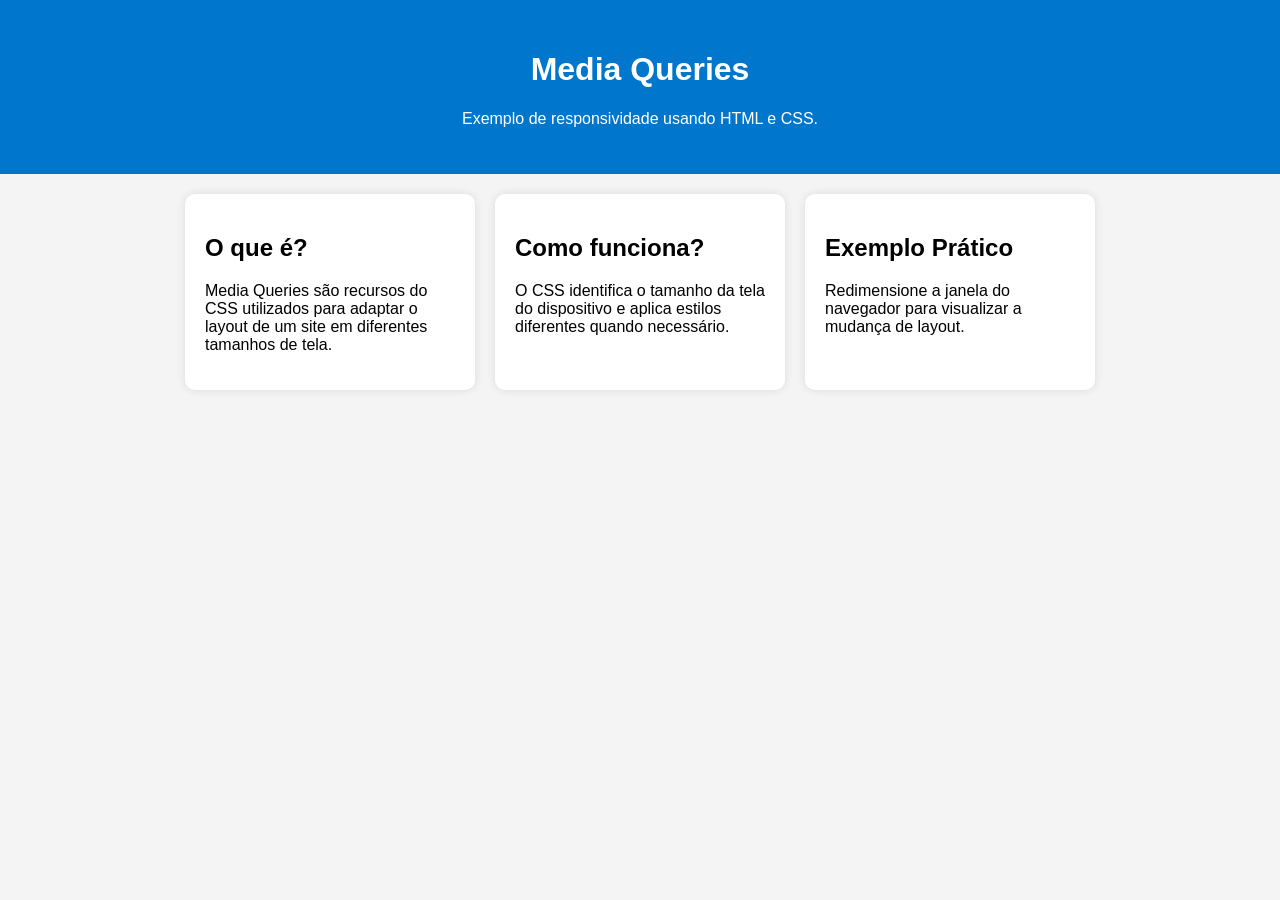
==== portfólio/index.html @ e8db25e9 "Add files via upload" ====
<!DOCTYPE html>
<html lang="pt-br">
<head>
    <meta charset="UTF-8">
    <meta name="viewport" content="width=device-width, initial-scale=1.0">
    <title>Media Queries</title>
    <link rel="stylesheet" href="style.css">
</head>
<body>

    <header>
        <h1>Media Queries</h1>
        <p>Exemplo de responsividade usando HTML e CSS.</p>
    </header>

    <main class="container">

        <div class="card">
            <h2>O que é?</h2>
            <p>
                Media Queries são recursos do CSS utilizados para adaptar
                o layout de um site em diferentes tamanhos de tela.
            </p>
        </div>

        <div class="card">
            <h2>Como funciona?</h2>
            <p>
                O CSS identifica o tamanho da tela do dispositivo e aplica
                estilos diferentes quando necessário.
            </p>
        </div>

        <div class="card">
            <h2>Exemplo Prático</h2>
            <p>
                Redimensione a janela do navegador para visualizar
                a mudança de layout.
            </p>
        </div>

    </main>

</body>
</html>
---- portfólio/style.css ----
body{
    margin:0;
    font-family: Arial, Helvetica, sans-serif;
    background-color:#f4f4f4;
}


header{
    background-color:#0077cc;
    color:white;
    text-align:center;
    padding:30px;
}


.container{
    display:flex;
    justify-content:center;
    gap:20px;
    padding:20px;
}


.card{
    background:white;
    padding:20px;
    width:250px;
    border-radius:10px;
    box-shadow:0 0 10px rgba(0,0,0,0.1);
}


@media (max-width: 768px){

    .container{
        flex-direction:column;
        align-items:center;
    }

    header{
        background-color:#ff6600;
    }

}
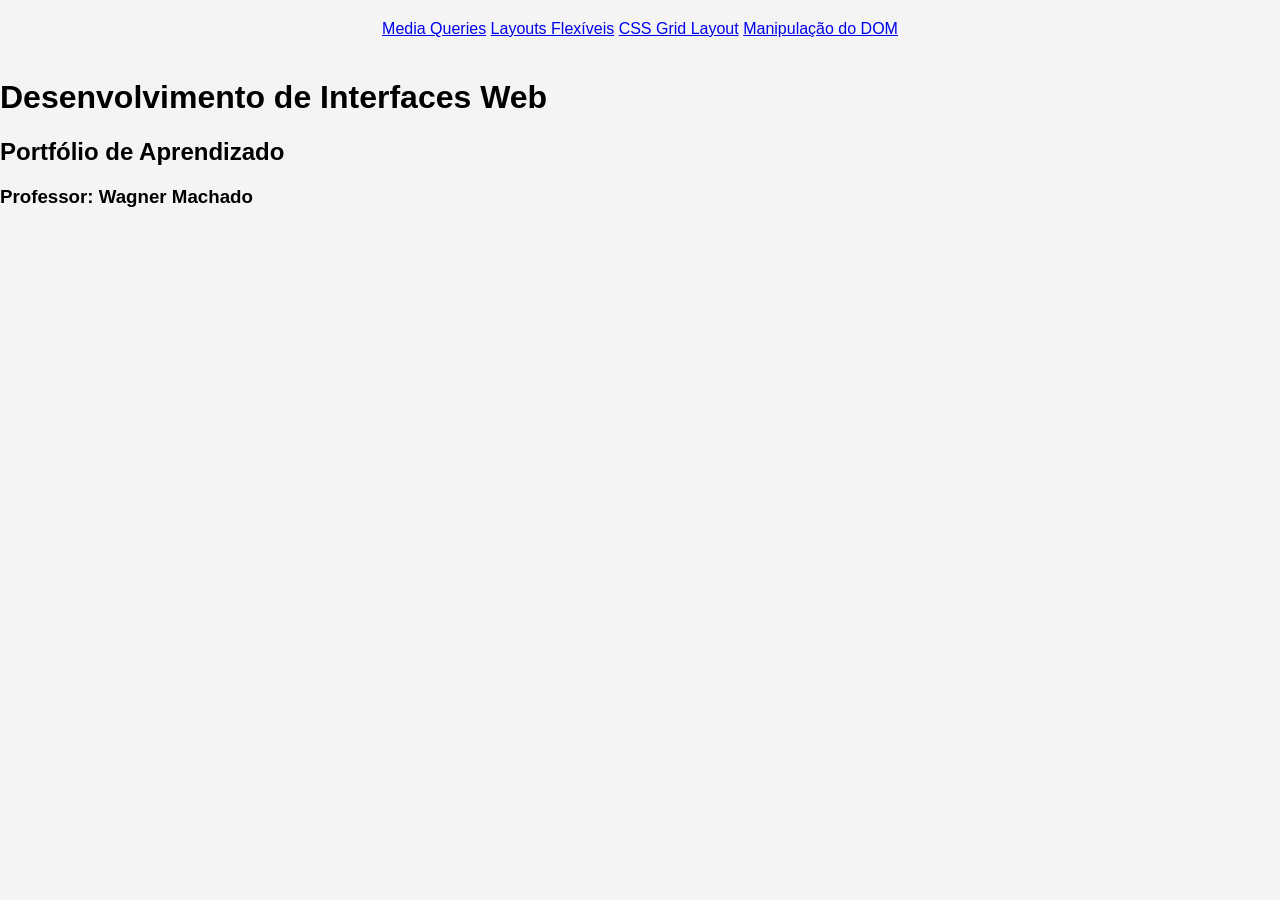
==== commit 09e06055: "Revise index.html for web interface development" ====
--- a/portfólio/index.html
+++ b/portfólio/index.html
@@ -1,45 +1,23 @@
 <!DOCTYPE html>
-<html lang="pt-br">
+<html lang="pt-BR">
 <head>
     <meta charset="UTF-8">
     <meta name="viewport" content="width=device-width, initial-scale=1.0">
-    <title>Media Queries</title>
-    <link rel="stylesheet" href="style.css">
+    <link rel="stylesheet" href="./style.css">
+    <title>Desenvolvimento de Interfaces Web</title>
 </head>
 <body>
+    <div class="container">
+        <nav class="navBar">
+            <a href="./MediaQueries/index.html">Media Queries</a>
+            <a href="./LayoutsFlexiveis/index.html">Layouts Flexíveis</a>
+            <a href="./CSSGridLayout/index.html">CSS Grid Layout</a>
+            <a href="./ManipulacaoDOM/index.html">Manipulação do DOM</a>
+        </nav>
+    </div>
 
-    <header>
-        <h1>Media Queries</h1>
-        <p>Exemplo de responsividade usando HTML e CSS.</p>
-    </header>
-
-    <main class="container">
-
-        <div class="card">
-            <h2>O que é?</h2>
-            <p>
-                Media Queries são recursos do CSS utilizados para adaptar
-                o layout de um site em diferentes tamanhos de tela.
-            </p>
-        </div>
-
-        <div class="card">
-            <h2>Como funciona?</h2>
-            <p>
-                O CSS identifica o tamanho da tela do dispositivo e aplica
-                estilos diferentes quando necessário.
-            </p>
-        </div>
-
-        <div class="card">
-            <h2>Exemplo Prático</h2>
-            <p>
-                Redimensione a janela do navegador para visualizar
-                a mudança de layout.
-            </p>
-        </div>
-
-    </main>
-
+    <h1>Desenvolvimento de Interfaces Web</h1>
+    <h2>Portfólio de Aprendizado</h2>
+    <h3>Professor: Wagner Machado</h3>
 </body>
-</html>+</html>
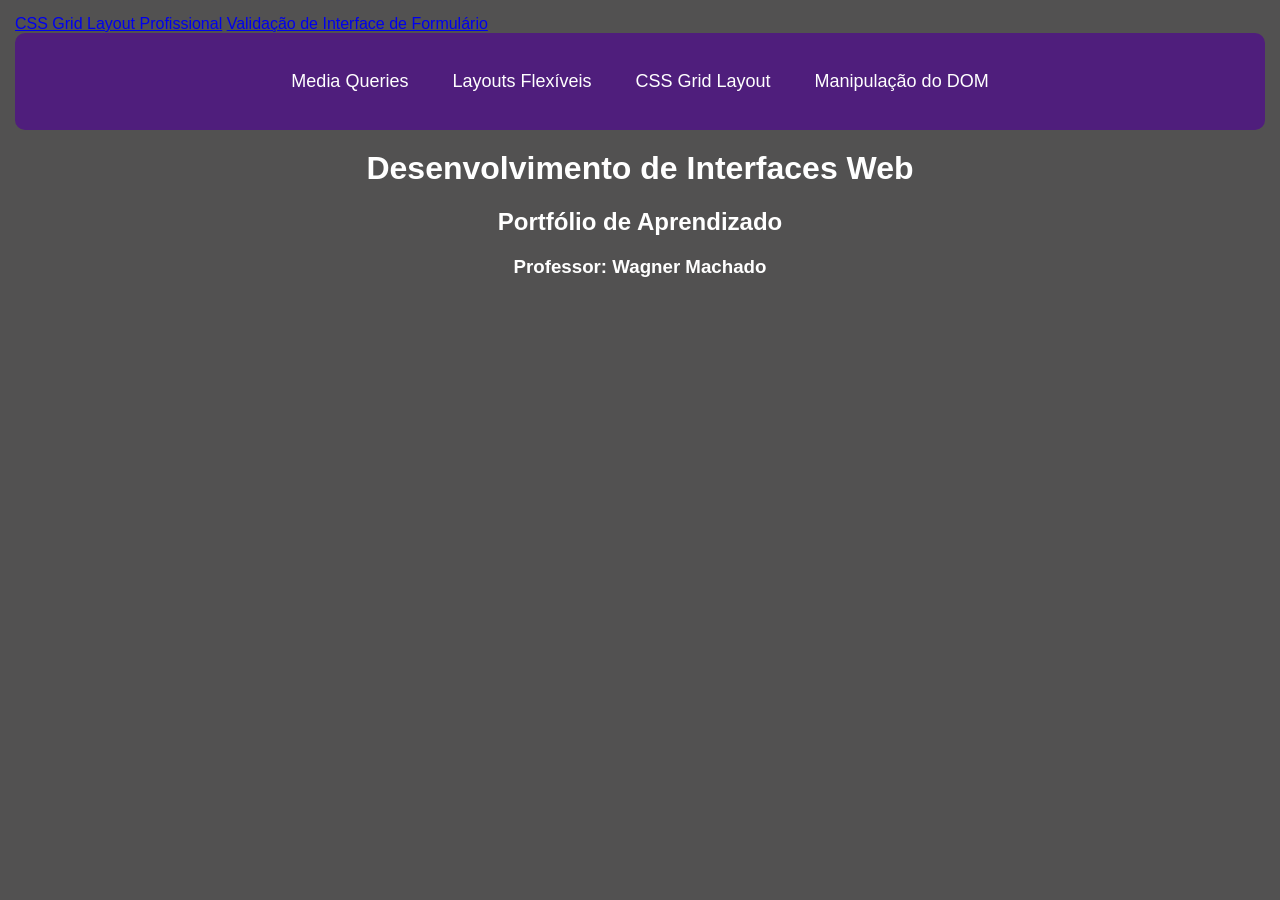
==== commit 8a91e3af: "Update index.html" ====
--- a/portfólio/index.html
+++ b/portfólio/index.html
@@ -1,6 +1,8 @@
 <!DOCTYPE html>
 <html lang="pt-BR">
 <head>
+    <a href="./CSS-Grid-Layout-Profissional/index.html">CSS Grid Layout Profissional</a>
+    <a href="./Validacao-De-Interfaces-de-Formulario/index.html">Validação de Interface de Formulário</a>
     <meta charset="UTF-8">
     <meta name="viewport" content="width=device-width, initial-scale=1.0">
     <link rel="stylesheet" href="./style.css">
--- a/portfólio/style.css
+++ b/portfólio/style.css
@@ -1,45 +1,41 @@
-
-body{
-    margin:0;
+body {
+    background-color: rgb(82, 81, 81);
     font-family: Arial, Helvetica, sans-serif;
-    background-color:#f4f4f4;
+    margin: 0;
+    padding: 15px;
 }
 
-
-header{
-    background-color:#0077cc;
-    color:white;
-    text-align:center;
-    padding:30px;
+.container {
+    background-color: rgb(79, 30, 124);
+    border-radius: 10px;
 }
 
-
-.container{
-    display:flex;
-    justify-content:center;
-    gap:20px;
-    padding:20px;
+.navBar {
+    font-size: 18px;
+    display: flex;
+    justify-content: center;
+    align-items: center;
+    flex-wrap: wrap;
+    padding: 30px;
+    gap: 20px;
 }
 
-
-.card{
-    background:white;
-    padding:20px;
-    width:250px;
-    border-radius:10px;
-    box-shadow:0 0 10px rgba(0,0,0,0.1);
+.navBar a {
+    color: white;
+    text-decoration: none;
+    transition: 0.3s ease;
+    padding: 8px 12px;
+    border-radius: 8px;
 }
 
+.navBar a:hover {
+    background-color: rgb(118, 60, 170);
+    transform: translateY(-3px);
+    box-shadow: 0px 4px 10px rgba(0,0,0,0.3);
+}
 
-@media (max-width: 768px){
-
-    .container{
-        flex-direction:column;
-        align-items:center;
-    }
-
-    header{
-        background-color:#ff6600;
-    }
-
-}+h1, h2, h3 {
+    text-align: center;
+    color: white;
+    margin-top: 20px;
+}
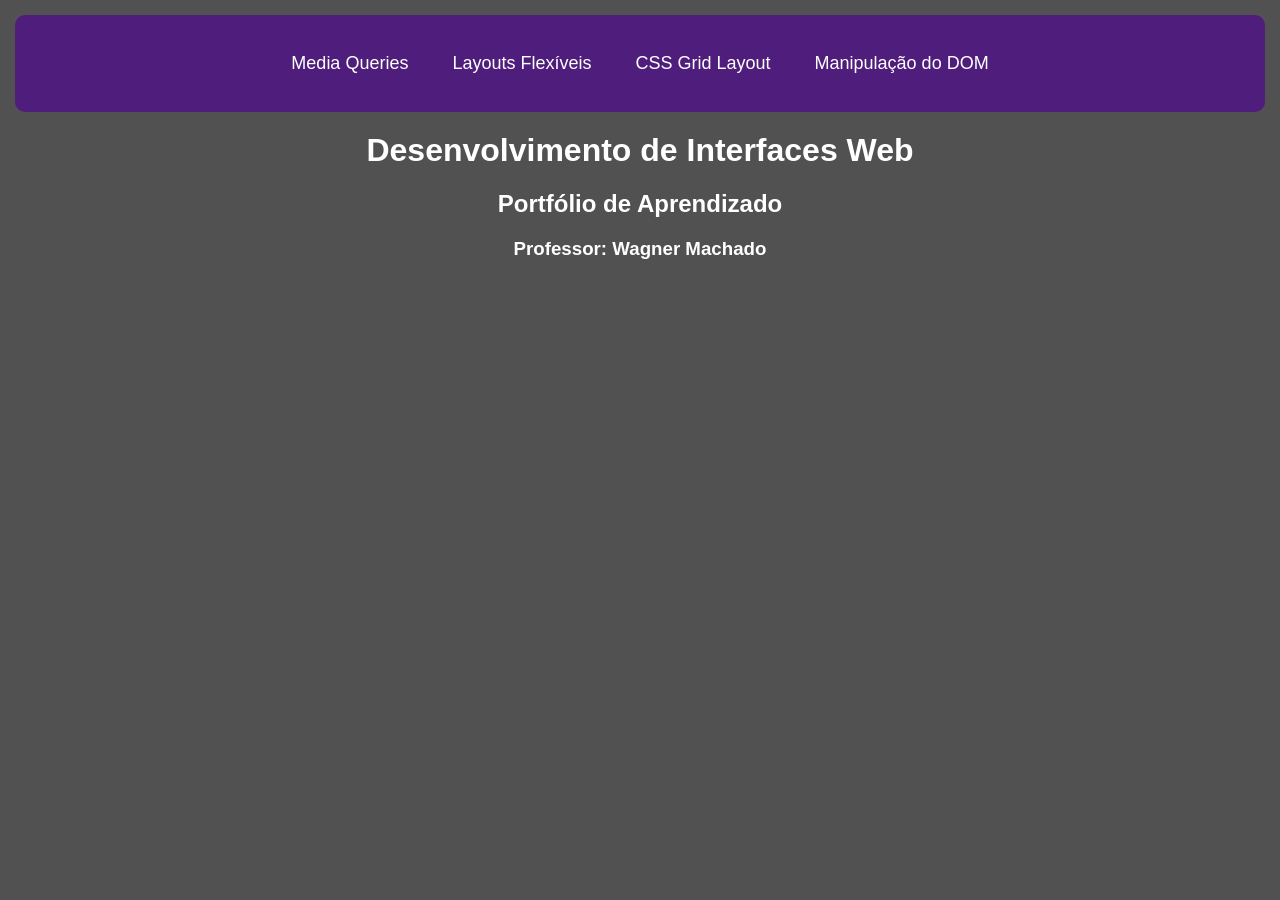
==== commit 4627dd85: "Update index.html" ====
--- a/portfólio/index.html
+++ b/portfólio/index.html
@@ -1,8 +1,7 @@
 <!DOCTYPE html>
 <html lang="pt-BR">
 <head>
-    <a href="./CSS-Grid-Layout-Profissional/index.html">CSS Grid Layout Profissional</a>
-    <a href="./Validacao-De-Interfaces-de-Formulario/index.html">Validação de Interface de Formulário</a>
+   
     <meta charset="UTF-8">
     <meta name="viewport" content="width=device-width, initial-scale=1.0">
     <link rel="stylesheet" href="./style.css">
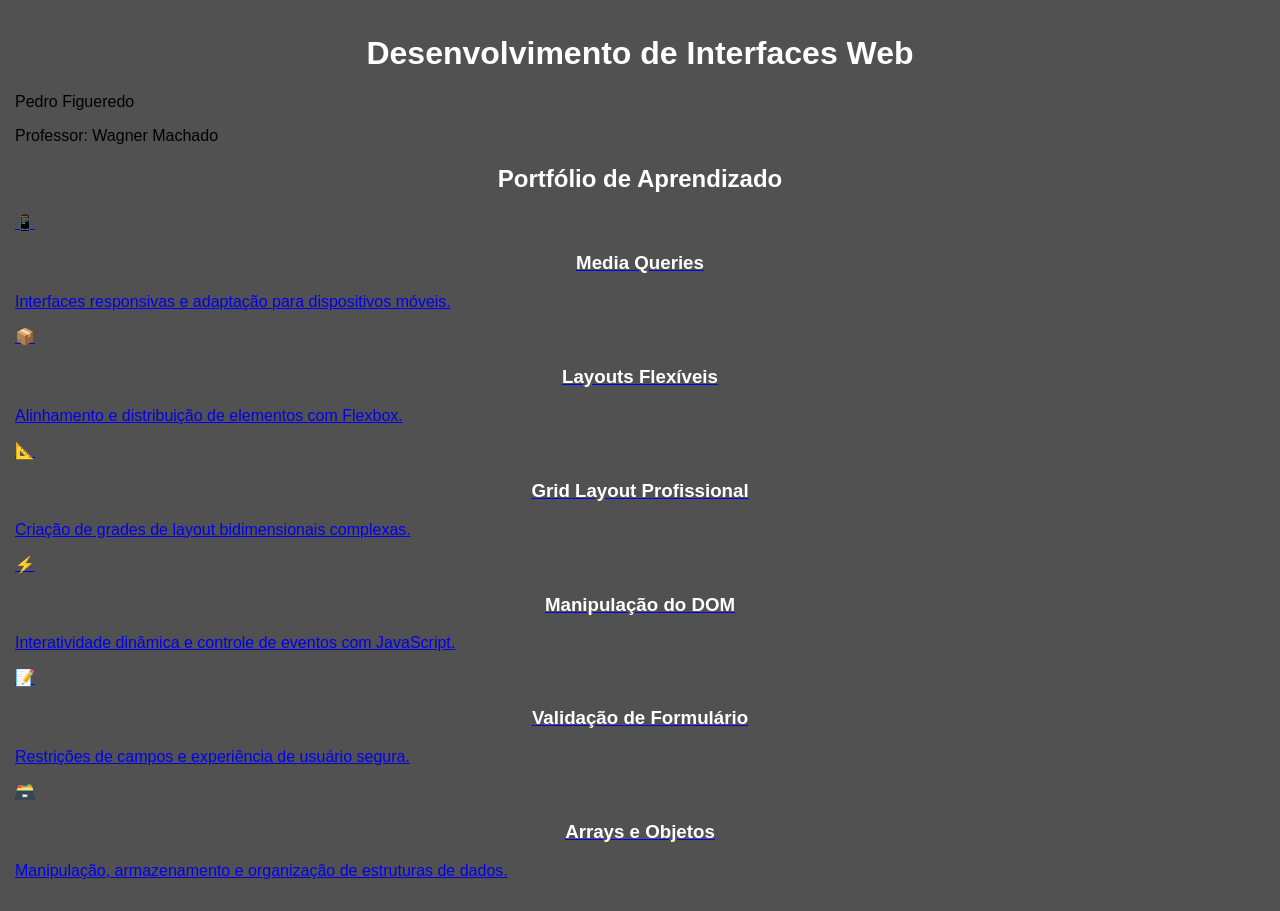
==== commit 1b6d0466: "Update index.html" ====
--- a/portfólio/index.html
+++ b/portfólio/index.html
@@ -1,24 +1,65 @@
 <!DOCTYPE html>
 <html lang="pt-BR">
 <head>
-   
     <meta charset="UTF-8">
     <meta name="viewport" content="width=device-width, initial-scale=1.0">
     <link rel="stylesheet" href="./style.css">
     <title>Desenvolvimento de Interfaces Web</title>
 </head>
 <body>
-    <div class="container">
-        <nav class="navBar">
-            <a href="./MediaQueries/index.html">Media Queries</a>
-            <a href="./LayoutsFlexiveis/index.html">Layouts Flexíveis</a>
-            <a href="./CSSGridLayout/index.html">CSS Grid Layout</a>
-            <a href="./ManipulacaoDOM/index.html">Manipulação do DOM</a>
-        </nav>
-    </div>
 
-    <h1>Desenvolvimento de Interfaces Web</h1>
-    <h2>Portfólio de Aprendizado</h2>
-    <h3>Professor: Wagner Machado</h3>
+    <main class="main-container">
+        <header class="portfolio-header">
+            <h1>Desenvolvimento de Interfaces Web</h1>
+            <div class="student-badge">
+                <span class="student-name">Pedro Figueredo</span>
+                
+            </div>
+            <p class="professor-info">Professor: <span>Wagner Machado</span></p>
+        </header>
+
+        <section class="grid-section">
+            <h2 class="section-title">Portfólio de Aprendizado</h2>
+            
+            <nav class="interactive-grid">
+                <a href="MediaQueries/index.html" class="nav-card">
+                    <div class="card-icon">📱</div>
+                    <h3>Media Queries</h3>
+                    <p>Interfaces responsivas e adaptação para dispositivos móveis.</p>
+                </a>
+
+                <a href="LayoutsFlexiveis/index.html" class="nav-card">
+                    <div class="card-icon">📦</div>
+                    <h3>Layouts Flexíveis</h3>
+                    <p>Alinhamento e distribuição de elementos com Flexbox.</p>
+                </a>
+
+                <a href="CSSGridLayout/index.html" class="nav-card">
+                    <div class="card-icon">📐</div>
+                    <h3>Grid Layout Profissional</h3>
+                    <p>Criação de grades de layout bidimensionais complexas.</p>
+                </a>
+
+                <a href="ManipulacaoDOM/index.html" class="nav-card">
+                    <div class="card-icon">⚡</div>
+                    <h3>Manipulação do DOM</h3>
+                    <p>Interatividade dinâmica e controle de eventos com JavaScript.</p>
+                </a>
+
+                <a href="Validação De Interfaces de Formulário/index.html" class="nav-card">
+                    <div class="card-icon">📝</div>
+                    <h3>Validação de Formulário</h3>
+                    <p>Restrições de campos e experiência de usuário segura.</p>
+                </a>
+
+                <a href="Array e Objetos/index.html" class="nav-card">
+                    <div class="card-icon">🗃️</div>
+                    <h3>Arrays e Objetos</h3>
+                    <p>Manipulação, armazenamento e organização de estruturas de dados.</p>
+                </a>
+            </nav>
+        </section>
+    </main>
+
 </body>
 </html>
